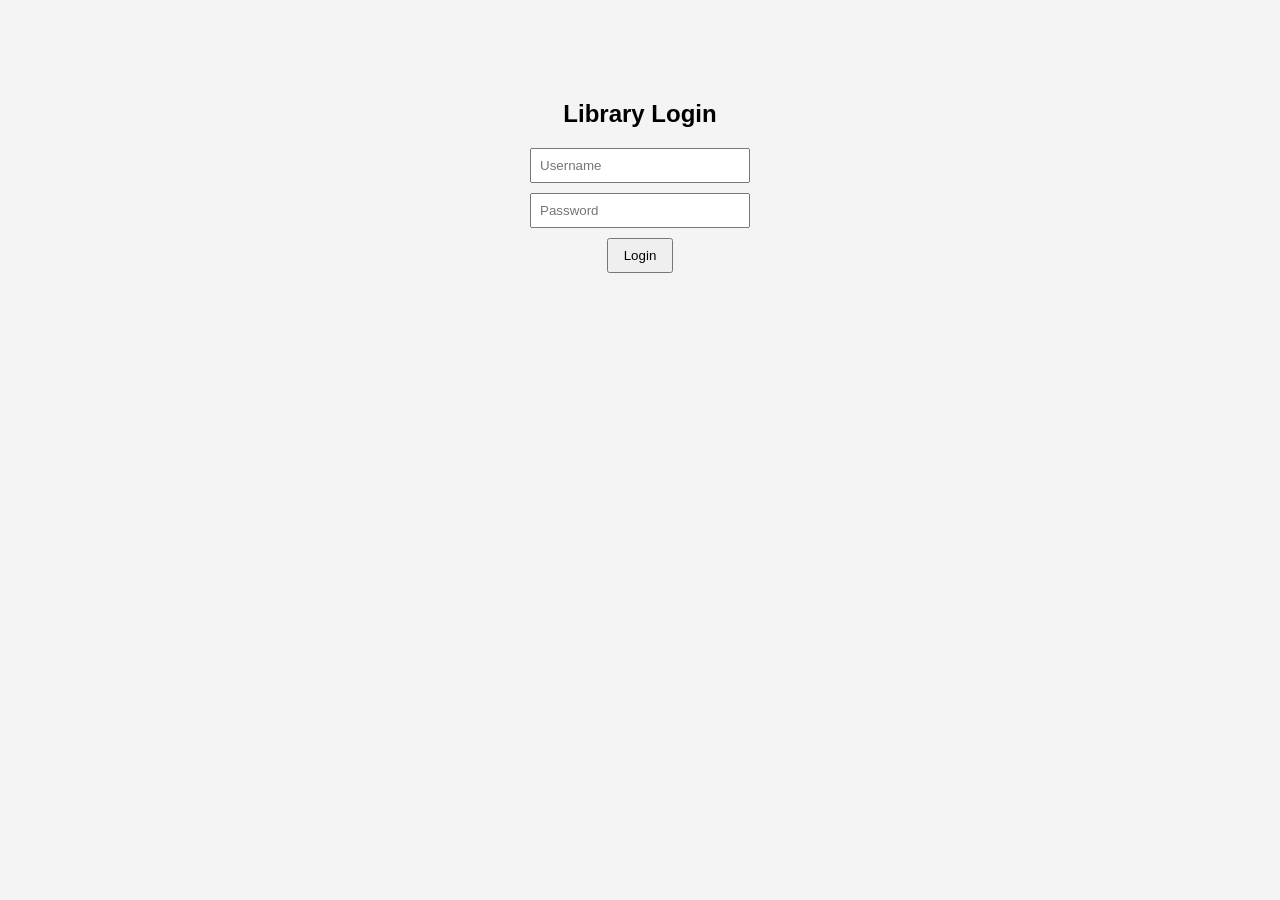
==== index.html @ fee883d1 "HTML and CSS added" ====
<!DOCTYPE html>
<html>
<head>
  <title>Library System</title>
  <link rel="stylesheet" href="/styles/style.css">
</head>
<body>

<!-- LOGIN PAGE -->
<div id="loginPage" class="container">
  <h2>Library Login</h2>
  <input type="text" id="username" placeholder="Username">
  <input type="password" id="password" placeholder="Password">
  <button onclick="login()">Login</button>
</div>

<!-- DASHBOARD -->
<div id="dashboard" class="hidden">

  <h2>Online Library Management</h2>
  <button onclick="logout()">Logout</button>

  <!-- ADD BOOK -->
  <h3>Add Book</h3>
  <input type="text" id="title" placeholder="Title">
  <input type="text" id="author" placeholder="Author">
  <input type="text" id="category" placeholder="Category">
  <button onclick="addBook()">Add</button>

  <!-- SEARCH -->
  <h3>Search</h3>
  <input type="text" id="search" onkeyup="searchBook()" placeholder="Search book">

  <!-- BOOK LIST -->
  <h3>Books</h3>
  <table border="1" width="100%">
    <thead>
      <tr>
        <th>Title</th>
        <th>Author</th>
        <th>Category</th>
        <th>Status</th>
        <th>Action</th>
      </tr>
    </thead>
    <tbody id="bookList"></tbody>
  </table>

</div>

<script src="app.js"></script>
</body>
</html>
---- styles/style.css ----
body {
  font-family: Arial;
  background: #f4f4f4;
  text-align: center;
}

.container {
  margin-top: 100px;
}

input {
  display: block;
  margin: 10px auto;
  padding: 8px;
  width: 200px;
}

button {
  padding: 8px 15px;
  cursor: pointer;
}

.hidden {
  display: none;
}

table {
  margin-top: 20px;
  background: white;
}
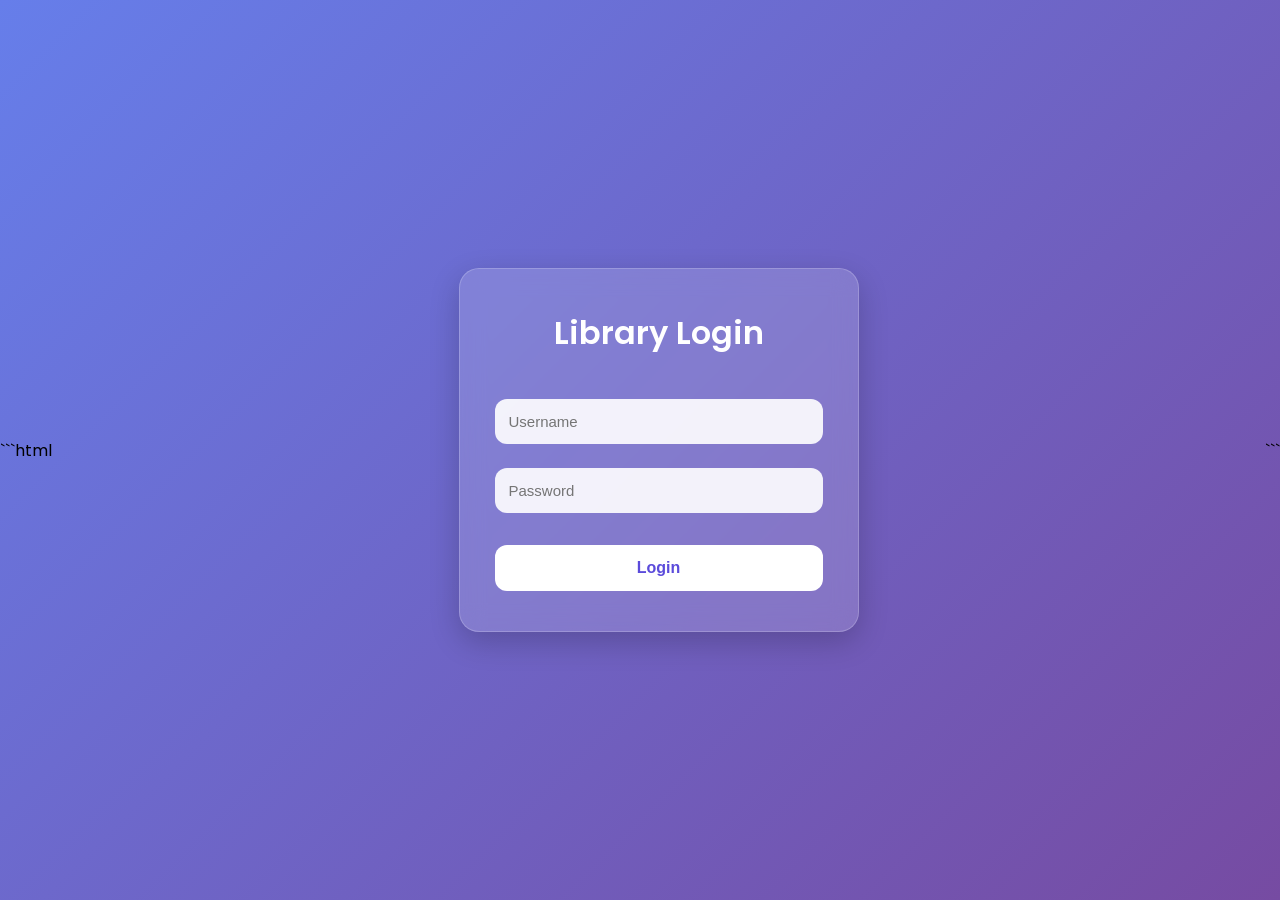
==== commit 73330f0d: "Login page updated by css" ====
--- a/index.html
+++ b/index.html
@@ -1,53 +1,150 @@
+```html
 <!DOCTYPE html>
 <html>
 <head>
-  <title>Library System</title>
-  <link rel="stylesheet" href="/styles/style.css">
+  <title>Library Login</title>
+
+  <style>
+
+    @import url('https://fonts.googleapis.com/css2?family=Poppins:wght@300;400;500;600&display=swap');
+
+    *{
+      margin:0;
+      padding:0;
+      box-sizing:border-box;
+    }
+
+    body{
+      font-family:'Poppins',sans-serif;
+      height:100vh;
+      display:flex;
+      justify-content:center;
+      align-items:center;
+      background:linear-gradient(135deg,#667eea,#764ba2);
+    }
+
+    .login-container{
+      width:100%;
+      display:flex;
+      justify-content:center;
+      align-items:center;
+      padding:20px;
+    }
+
+    .login-box{
+      width:100%;
+      max-width:400px;
+      background:rgba(255,255,255,0.15);
+      backdrop-filter:blur(12px);
+      padding:40px 35px;
+      border-radius:20px;
+      text-align:center;
+      box-shadow:0 10px 30px rgba(0,0,0,0.2);
+      border:1px solid rgba(255,255,255,0.2);
+    }
+
+    .login-box h1{
+      color:white;
+      margin-bottom:30px;
+      font-size:32px;
+      font-weight:600;
+    }
+
+    .login-box input{
+      width:100%;
+      padding:14px;
+      margin:12px 0;
+      border:none;
+      outline:none;
+      border-radius:12px;
+      font-size:15px;
+      background:rgba(255,255,255,0.9);
+      transition:0.3s;
+    }
+
+    .login-box input:focus{
+      transform:scale(1.02);
+      box-shadow:0 0 10px rgba(255,255,255,0.5);
+    }
+
+    .login-box button{
+      width:100%;
+      padding:14px;
+      margin-top:20px;
+      border:none;
+      border-radius:12px;
+      background:white;
+      color:#5b4bdb;
+      font-size:16px;
+      font-weight:600;
+      cursor:pointer;
+      transition:0.3s;
+    }
+
+    .login-box button:hover{
+      background:#ececec;
+      transform:translateY(-2px);
+    }
+
+    @media(max-width:500px){
+
+      .login-box{
+        padding:30px 25px;
+      }
+
+      .login-box h1{
+        font-size:26px;
+      }
+
+    }
+
+  </style>
+
 </head>
+
 <body>
 
-<!-- LOGIN PAGE -->
-<div id="loginPage" class="container">
-  <h2>Library Login</h2>
-  <input type="text" id="username" placeholder="Username">
-  <input type="password" id="password" placeholder="Password">
-  <button onclick="login()">Login</button>
-</div>
+  <div class="login-container">
 
-<!-- DASHBOARD -->
-<div id="dashboard" class="hidden">
+    <div class="login-box">
 
-  <h2>Online Library Management</h2>
-  <button onclick="logout()">Logout</button>
+      <h1>Library Login</h1>
 
-  <!-- ADD BOOK -->
-  <h3>Add Book</h3>
-  <input type="text" id="title" placeholder="Title">
-  <input type="text" id="author" placeholder="Author">
-  <input type="text" id="category" placeholder="Category">
-  <button onclick="addBook()">Add</button>
+      <input type="text" id="username" placeholder="Username">
 
-  <!-- SEARCH -->
-  <h3>Search</h3>
-  <input type="text" id="search" onkeyup="searchBook()" placeholder="Search book">
+      <input type="password" id="password" placeholder="Password">
 
-  <!-- BOOK LIST -->
-  <h3>Books</h3>
-  <table border="1" width="100%">
-    <thead>
-      <tr>
-        <th>Title</th>
-        <th>Author</th>
-        <th>Category</th>
-        <th>Status</th>
-        <th>Action</th>
-      </tr>
-    </thead>
-    <tbody id="bookList"></tbody>
-  </table>
+      <button onclick="login()">Login</button>
 
-</div>
+    </div>
 
-<script src="app.js"></script>
+  </div>
+
+  <script>
+
+    function login(){
+
+      let username = document.getElementById("username").value;
+
+      let password = document.getElementById("password").value;
+
+      if(username === "admin" && password === "1234"){
+
+        alert("Login Successful");
+
+        window.location.href = "dashboard.html";
+
+      }
+      else{
+
+        alert("Invalid Username or Password");
+
+      }
+
+    }
+
+  </script>
+
 </body>
-</html>+</html>
+```
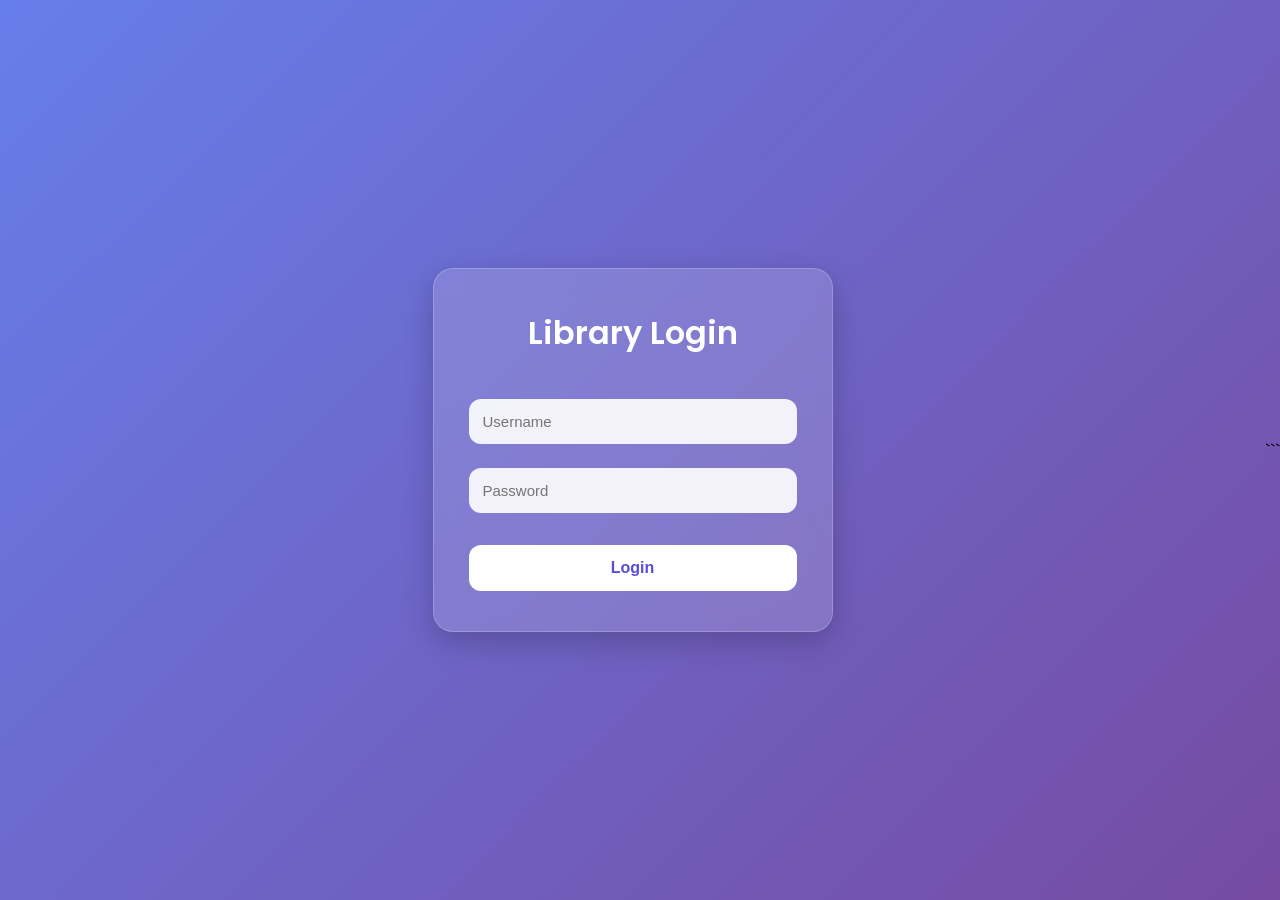
==== commit 2228eb63: "Updated one mistake" ====
--- a/index.html
+++ b/index.html
@@ -1,4 +1,4 @@
-```html
+
 <!DOCTYPE html>
 <html>
 <head>
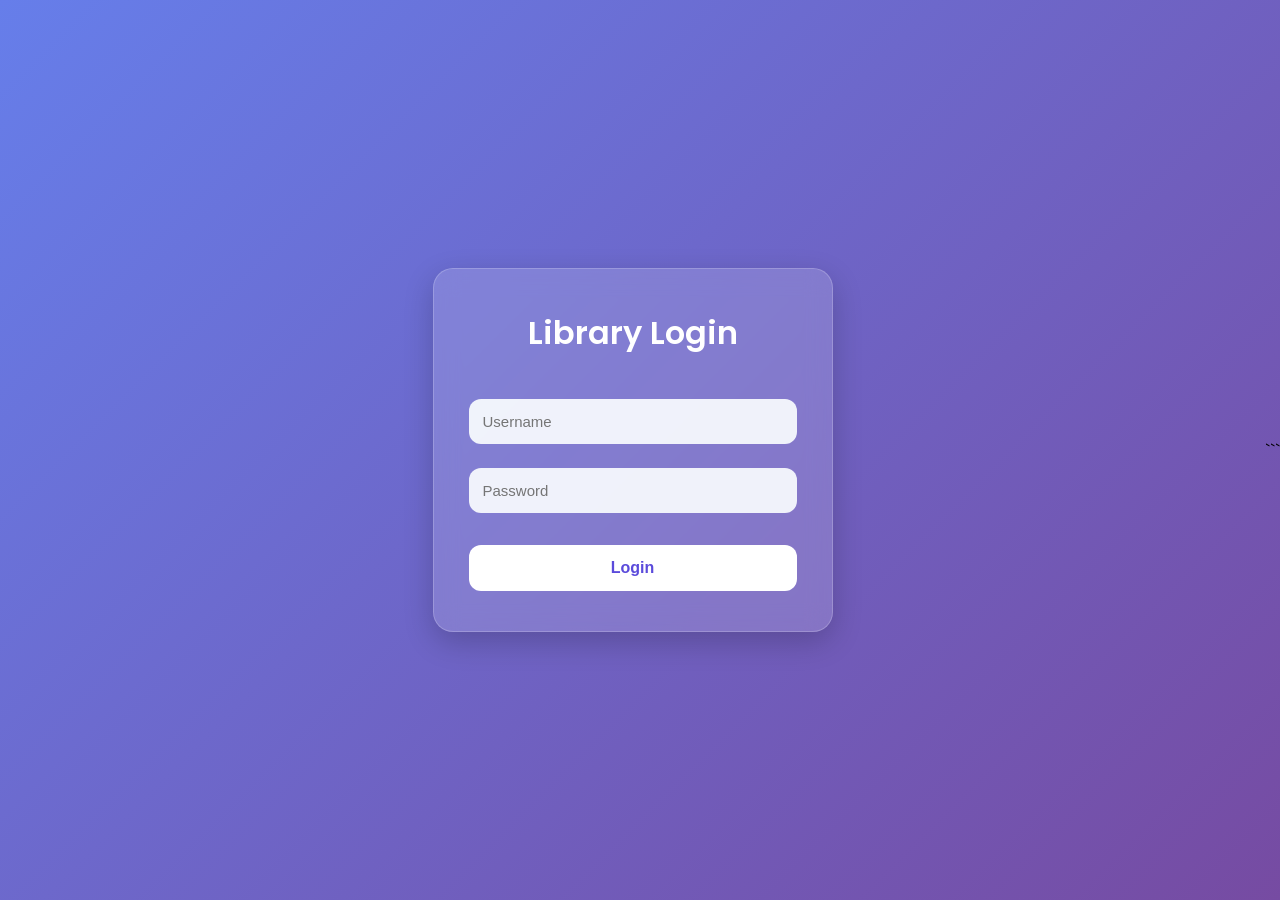
==== commit 624ffa70: "hi" ====
--- a/index.html
+++ b/index.html
@@ -58,7 +58,7 @@
       outline:none;
       border-radius:12px;
       font-size:15px;
-      background:rgba(255,255,255,0.9);
+      background:rgba(252,255,255,0.9);
       transition:0.3s;
     }
 
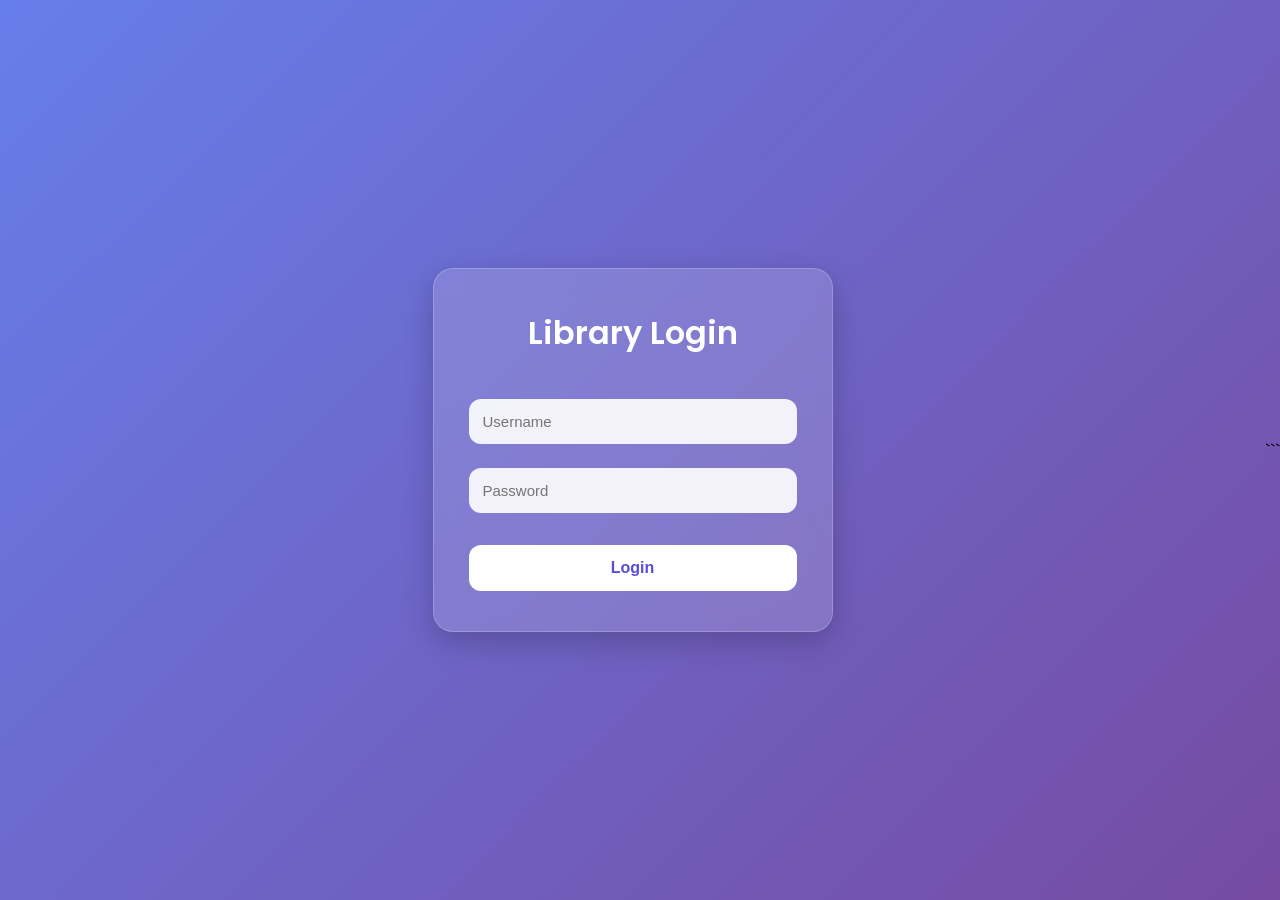
==== commit 44ad3f97: "Updated style" ====
--- a/index.html
+++ b/index.html
@@ -58,8 +58,8 @@
       outline:none;
       border-radius:12px;
       font-size:15px;
-      background:rgba(252,255,255,0.9);
-      transition:0.3s;
+      background:rgba(255,255,255,0.9);
+      transition:0.1s;
     }
 
     .login-box input:focus{
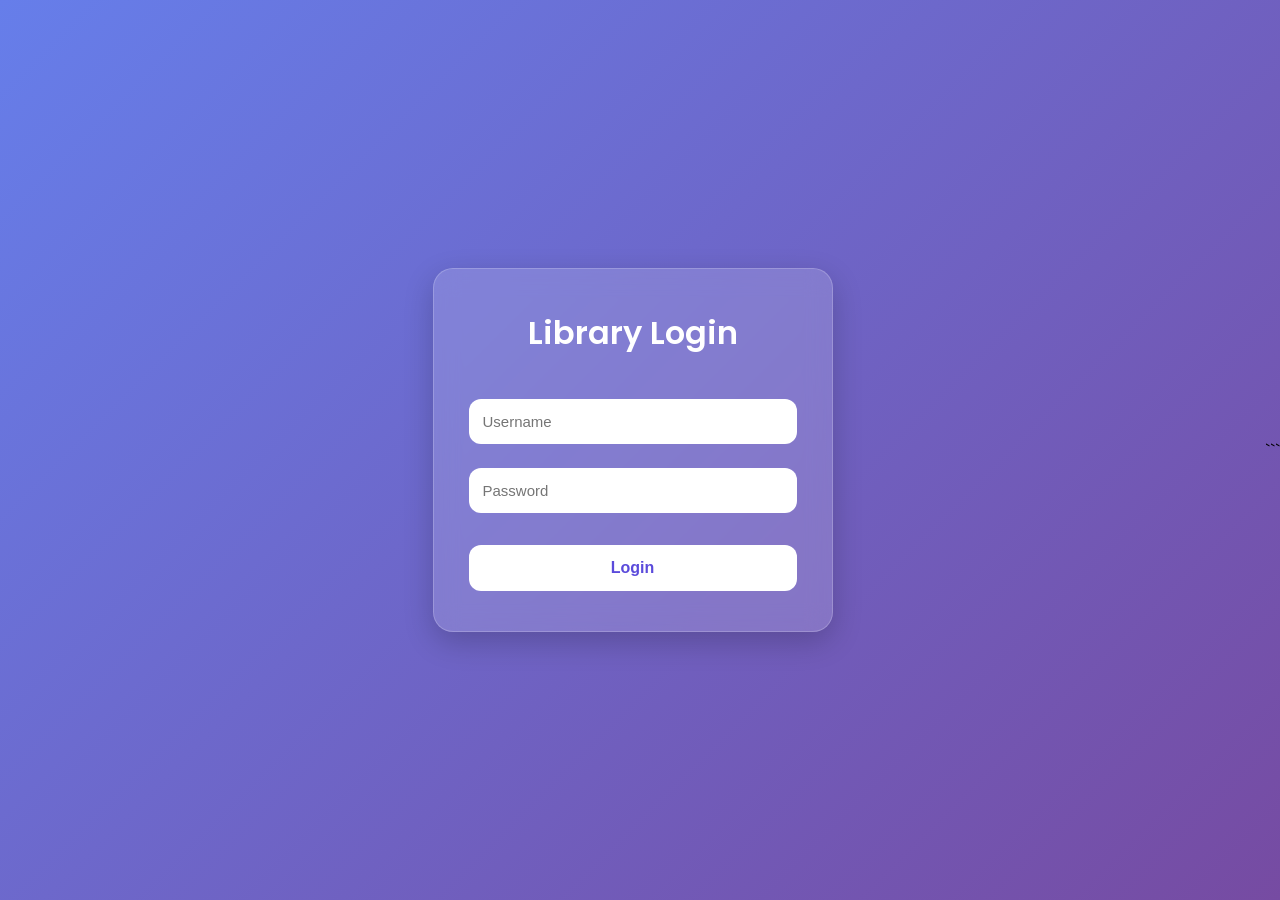
==== commit 64a0ce71: "style changes" ====
--- a/index.html
+++ b/index.html
@@ -58,7 +58,7 @@
       outline:none;
       border-radius:12px;
       font-size:15px;
-      background:rgba(255,255,255,0.9);
+      background:rgba(255,255,255,1.0);
       transition:0.1s;
     }
 
